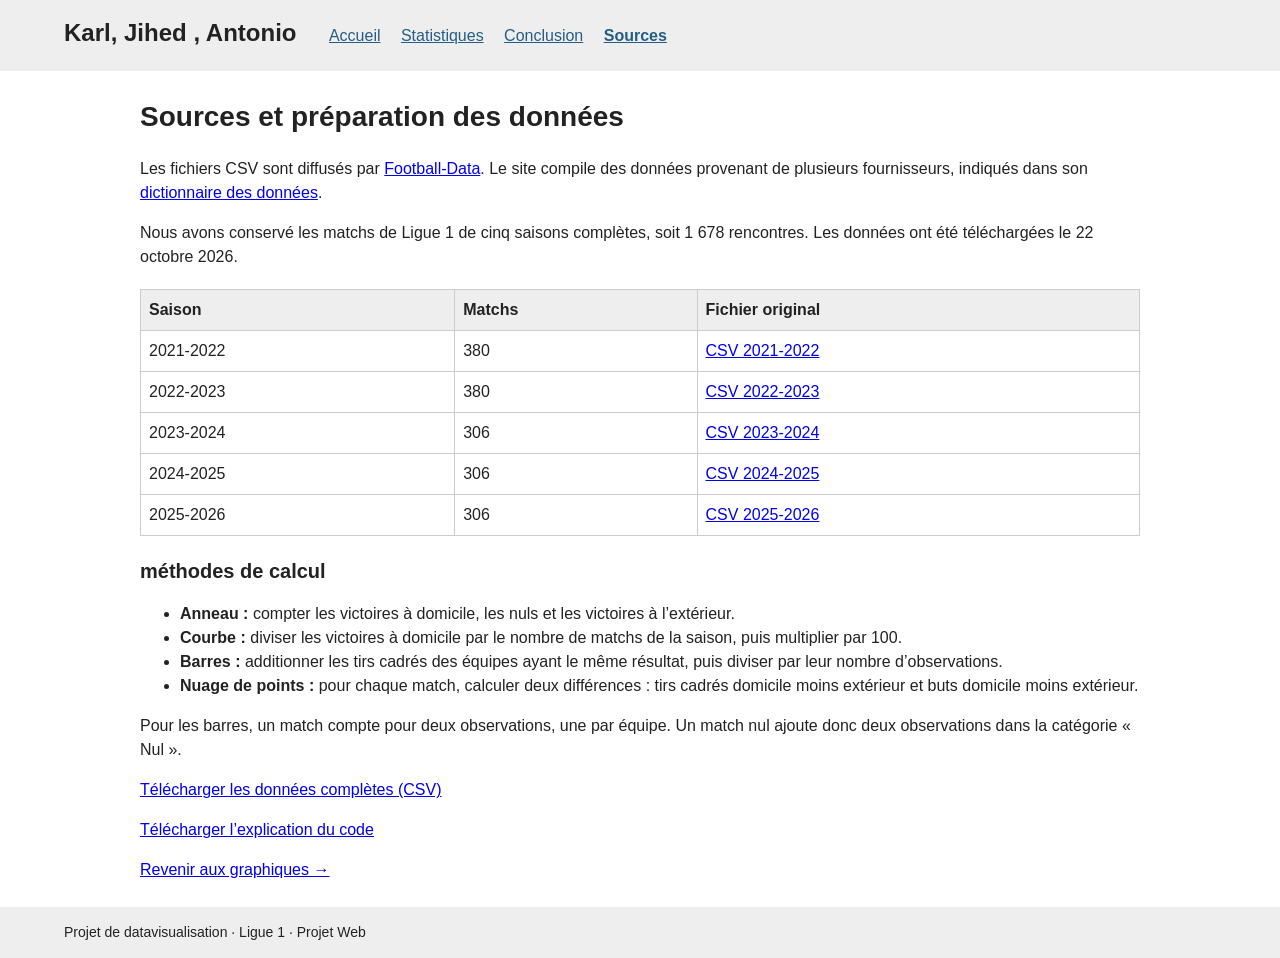
==== methode.html @ 07b16c60 "Initial Ligue 1 dashboard" ====
<!DOCTYPE html>
<html lang="fr">

<head>
    <meta charset="UTF-8">
    <meta name="viewport" content="width=device-width, initial-scale=1.0">
    <title>Sources - Football et statistiques</title>
    <link rel="stylesheet" href="dataviz_main.css">
</head>

<body>
    <header>
        <a class="nom" href="index.html">Karl, Jihed , Antonio</a>
        <nav>
            <a href="index.html">Accueil</a>
            <a href="statistiques.html">Statistiques</a>
            <a href="prediction.html">Conclusion</a>
            <a class="actif" aria-current="page" href="methode.html">Sources</a>
        </nav>
    </header>
    <main>
        <h1>Sources et préparation des données</h1>
        <p>Les fichiers CSV sont diffusés par
            <a href="https://football-data.co.uk/francem.php" target="_blank" rel="noopener">Football-Data</a>.
            Le site compile des données provenant de plusieurs fournisseurs, indiqués dans son
            <a href="https://www.football-data.co.uk/notes.txt" target="_blank" rel="noopener">dictionnaire des
                données</a>.
        </p>
        <p>Nous avons conservé les matchs de Ligue 1 de cinq saisons complètes, soit 1 678 rencontres.
            Les données ont été téléchargées le 22 octobre 2026.</p>
        <table>
            <thead>
                <tr>
                    <th scope="col">Saison</th>
                    <th scope="col">Matchs</th>
                    <th scope="col">Fichier original</th>
                </tr>
            </thead>
            <tbody>
                <tr>
                    <td>2021-2022</td>
                    <td>380</td>
                    <td><a href="https://football-data.co.uk/mmz4281/2122/F1.csv">CSV 2021-2022</a></td>
                </tr>
                <tr>
                    <td>2022-2023</td>
                    <td>380</td>
                    <td><a href="https://football-data.co.uk/mmz4281/2223/F1.csv">CSV 2022-2023</a></td>
                </tr>
                <tr>
                    <td>2023-2024</td>
                    <td>306</td>
                    <td><a href="https://football-data.co.uk/mmz4281/2324/F1.csv">CSV 2023-2024</a></td>
                </tr>
                <tr>
                    <td>2024-2025</td>
                    <td>306</td>
                    <td><a href="https://football-data.co.uk/mmz4281/2425/F1.csv">CSV 2024-2025</a></td>
                </tr>
                <tr>
                    <td>2025-2026</td>
                    <td>306</td>
                    <td><a href="https://football-data.co.uk/mmz4281/2526/F1.csv">CSV 2025-2026</a></td>
                </tr>
            </tbody>
        </table>

        <h2>méthodes de calcul</h2>
        <ul>
            <li><strong>Anneau :</strong> compter les victoires à domicile, les nuls et les victoires à l’extérieur.
            </li>
            <li><strong>Courbe :</strong> diviser les victoires à domicile par le nombre de matchs de la saison, puis
                multiplier par 100.</li>
            <li><strong>Barres :</strong> additionner les tirs cadrés des équipes ayant le même résultat, puis diviser
                par leur nombre d’observations.</li>
            <li><strong>Nuage de points :</strong> pour chaque match, calculer deux différences : tirs cadrés domicile
                moins extérieur et buts domicile moins extérieur.</li>
        </ul>
        <p>Pour les barres, un match compte pour deux observations, une par équipe.
            Un match nul ajoute donc deux observations dans la catégorie « Nul ».</p>



        <p><a href="data/ligue1_matchs_2021_2026.csv" download>Télécharger les données complètes (CSV)</a></p>
        <p><a href="lire-le-code.md" download>Télécharger l’explication du code</a></p>
        <p><a href="index.html">Revenir aux graphiques →</a></p>
    </main>
    <footer>Projet de datavisualisation · Ligue 1 · Projet Web</footer>
</body>

</html>
---- dataviz_main.css ----
/* Style simple pour le projet de datavisualisation */
body {
    margin: 0;
    font-family: Arial, sans-serif;
    color: #222;
    line-height: 1.5;
    background: #fff;
}

header {
    background: #eeeeee;
    padding: 15px 5%;
}

.nom {
    font-size: 24px;
    font-weight: bold;
    text-decoration: none;
    color: #222;
    margin-right: 20px;
}

nav {
    display: inline-block;
}

nav a {
    color: #245d86;
    padding: 8px;
    display: inline-block;
}

.actif {
    font-weight: bold;
    text-decoration: underline;
}

main {
    width: 90%;
    max-width: 1000px;
    margin: 25px auto;
}

h1 {
    font-size: 28px;
}

h2 {
    font-size: 20px;
}

.graphiques {
    display: flex;
    flex-wrap: wrap;
    gap: 24px;
}

.graphique {
    width: 47%;
    min-width: 280px;
}

.chartContainer {
    position: relative;
    height: 280px;
}

.source {
    font-size: 13px;
    color: #555;
}

table {
    border-collapse: collapse;
    width: 100%;
    margin: 20px 0;
}

th, td {
    border: 1px solid #ccc;
    padding: 8px;
    text-align: left;
}

th {
    background: #eeeeee;
}

footer {
    padding: 15px 5%;
    background: #eeeeee;
    font-size: 14px;
}

a:focus-visible {
    outline: 2px solid #245d86;
}

@media (max-width: 700px) {
    header {
        padding: 12px 5%;
    }

    .nom {
        display: block;
        margin-bottom: 8px;
    }

    nav a {
        padding: 6px 8px 6px 0;
    }

    .graphique {
        width: 100%;
    }

    h1 {
        font-size: 24px;
    }
}
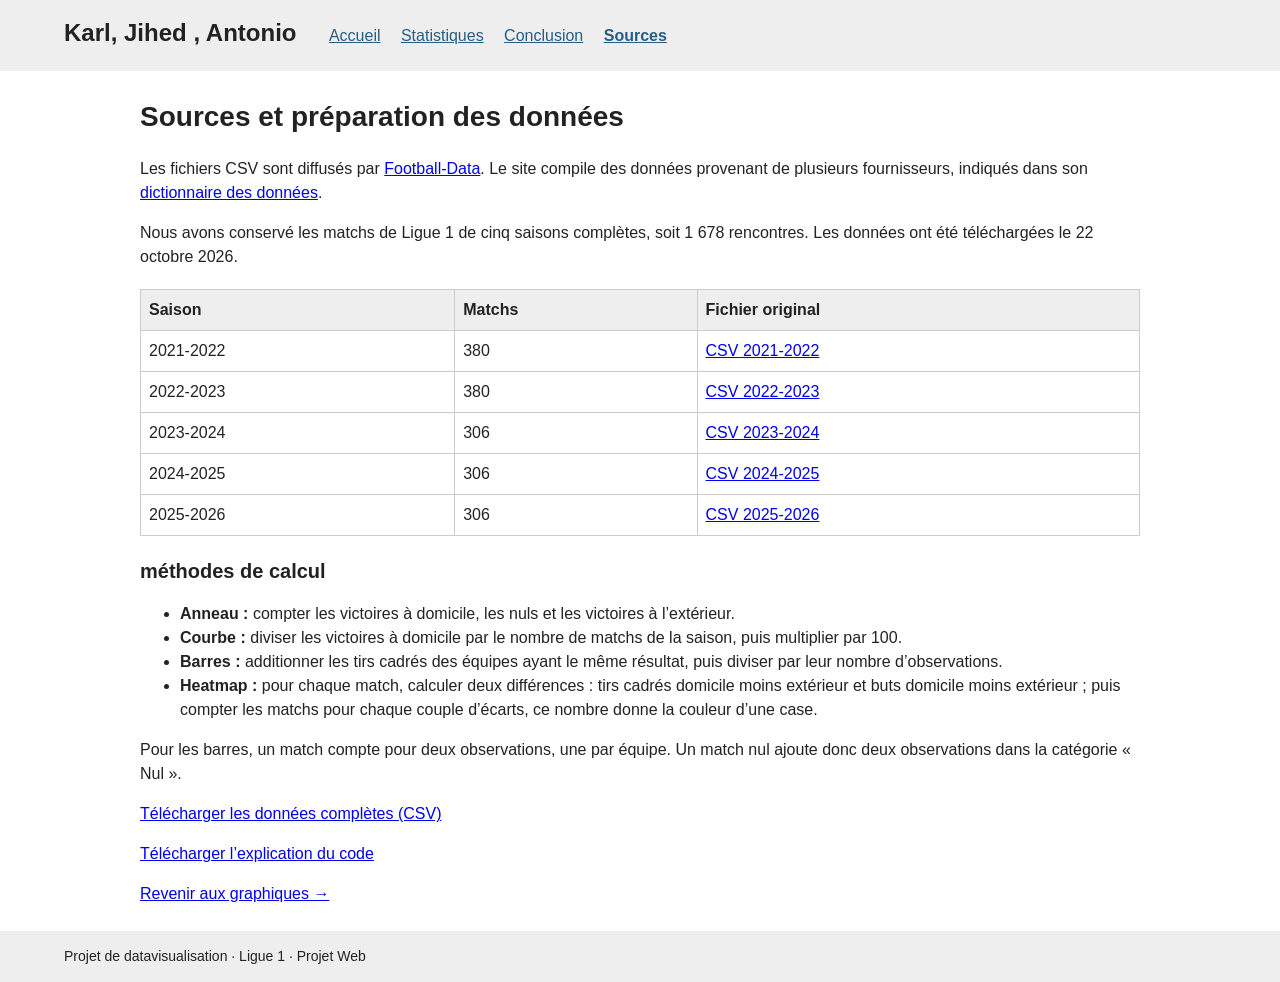
==== commit 214e6278: "Update football data visualizations" ====
--- a/methode.html
+++ b/methode.html
@@ -73,8 +73,9 @@
                 multiplier par 100.</li>
             <li><strong>Barres :</strong> additionner les tirs cadrés des équipes ayant le même résultat, puis diviser
                 par leur nombre d’observations.</li>
-            <li><strong>Nuage de points :</strong> pour chaque match, calculer deux différences : tirs cadrés domicile
-                moins extérieur et buts domicile moins extérieur.</li>
+            <li><strong>Heatmap :</strong> pour chaque match, calculer deux différences : tirs cadrés domicile
+                moins extérieur et buts domicile moins extérieur ; puis compter les matchs pour chaque
+                couple d’écarts, ce nombre donne la couleur d’une case.</li>
         </ul>
         <p>Pour les barres, un match compte pour deux observations, une par équipe.
             Un match nul ajoute donc deux observations dans la catégorie « Nul ».</p>
